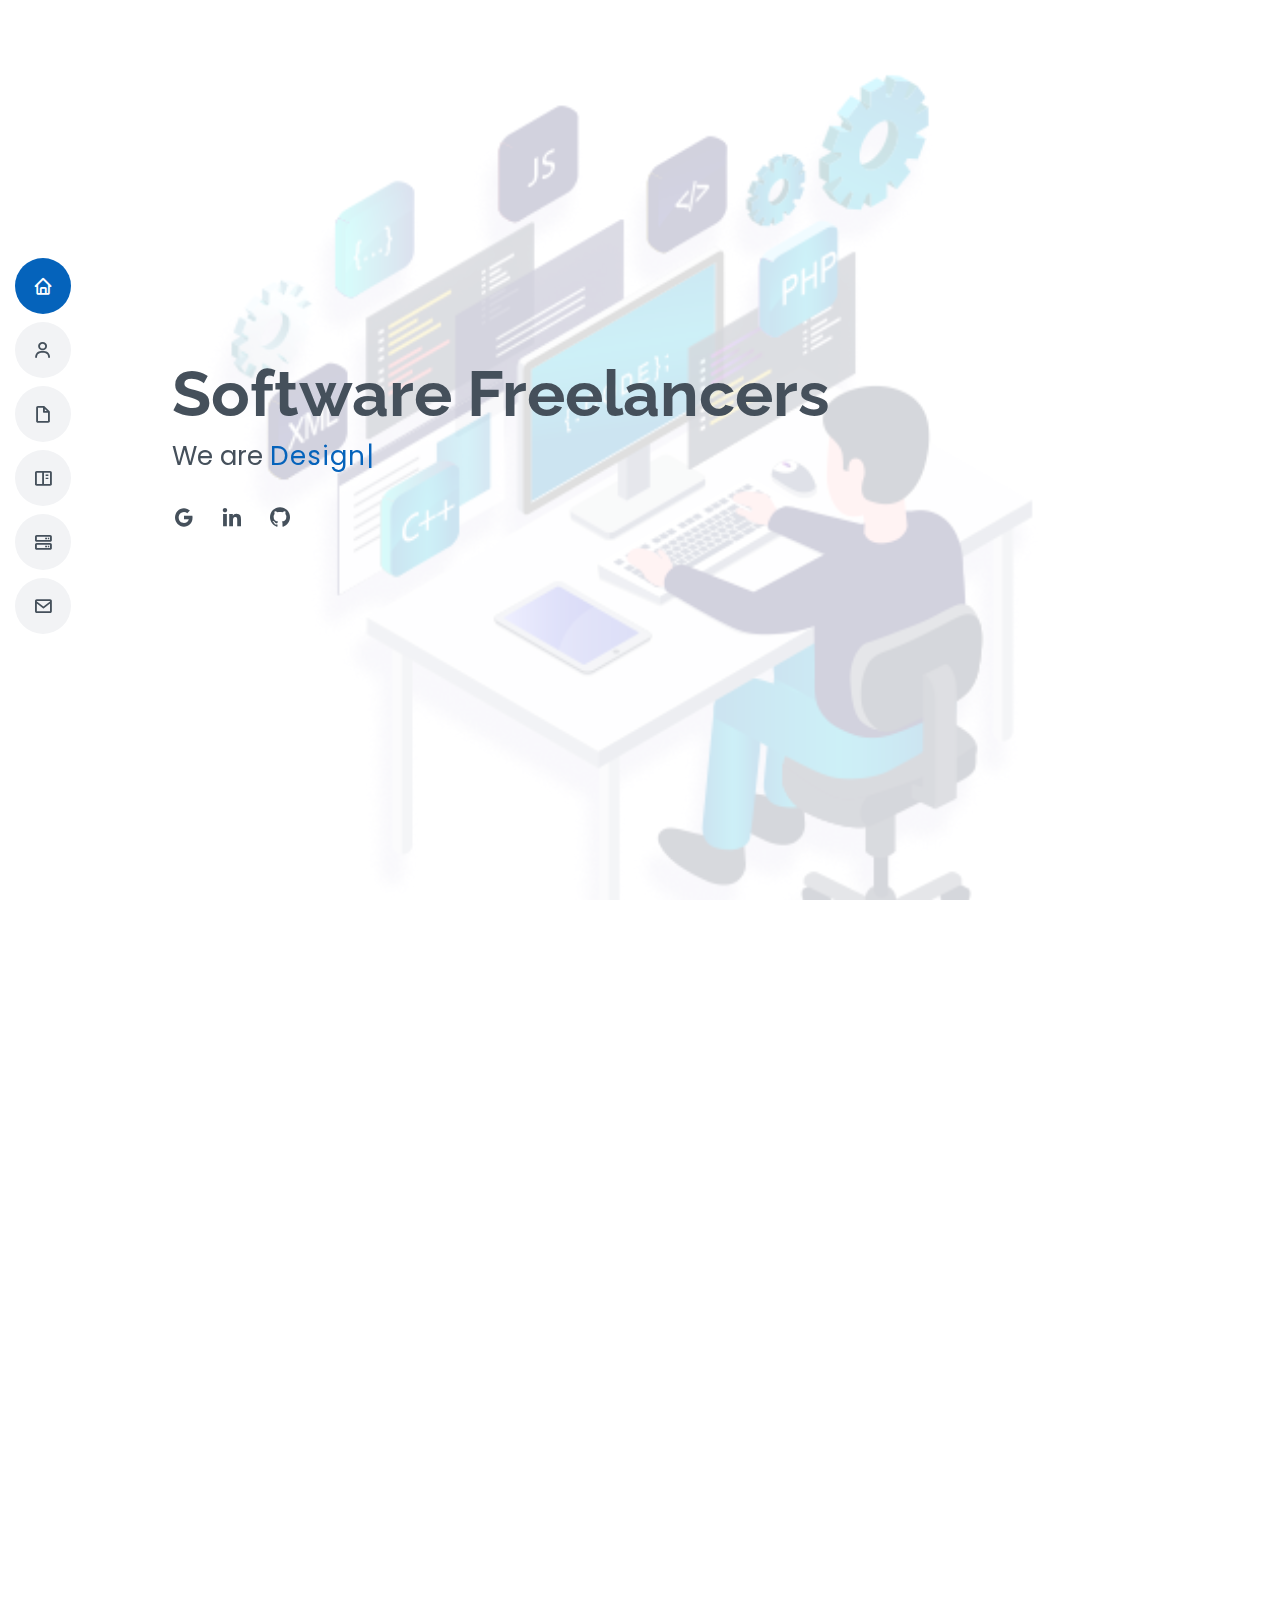
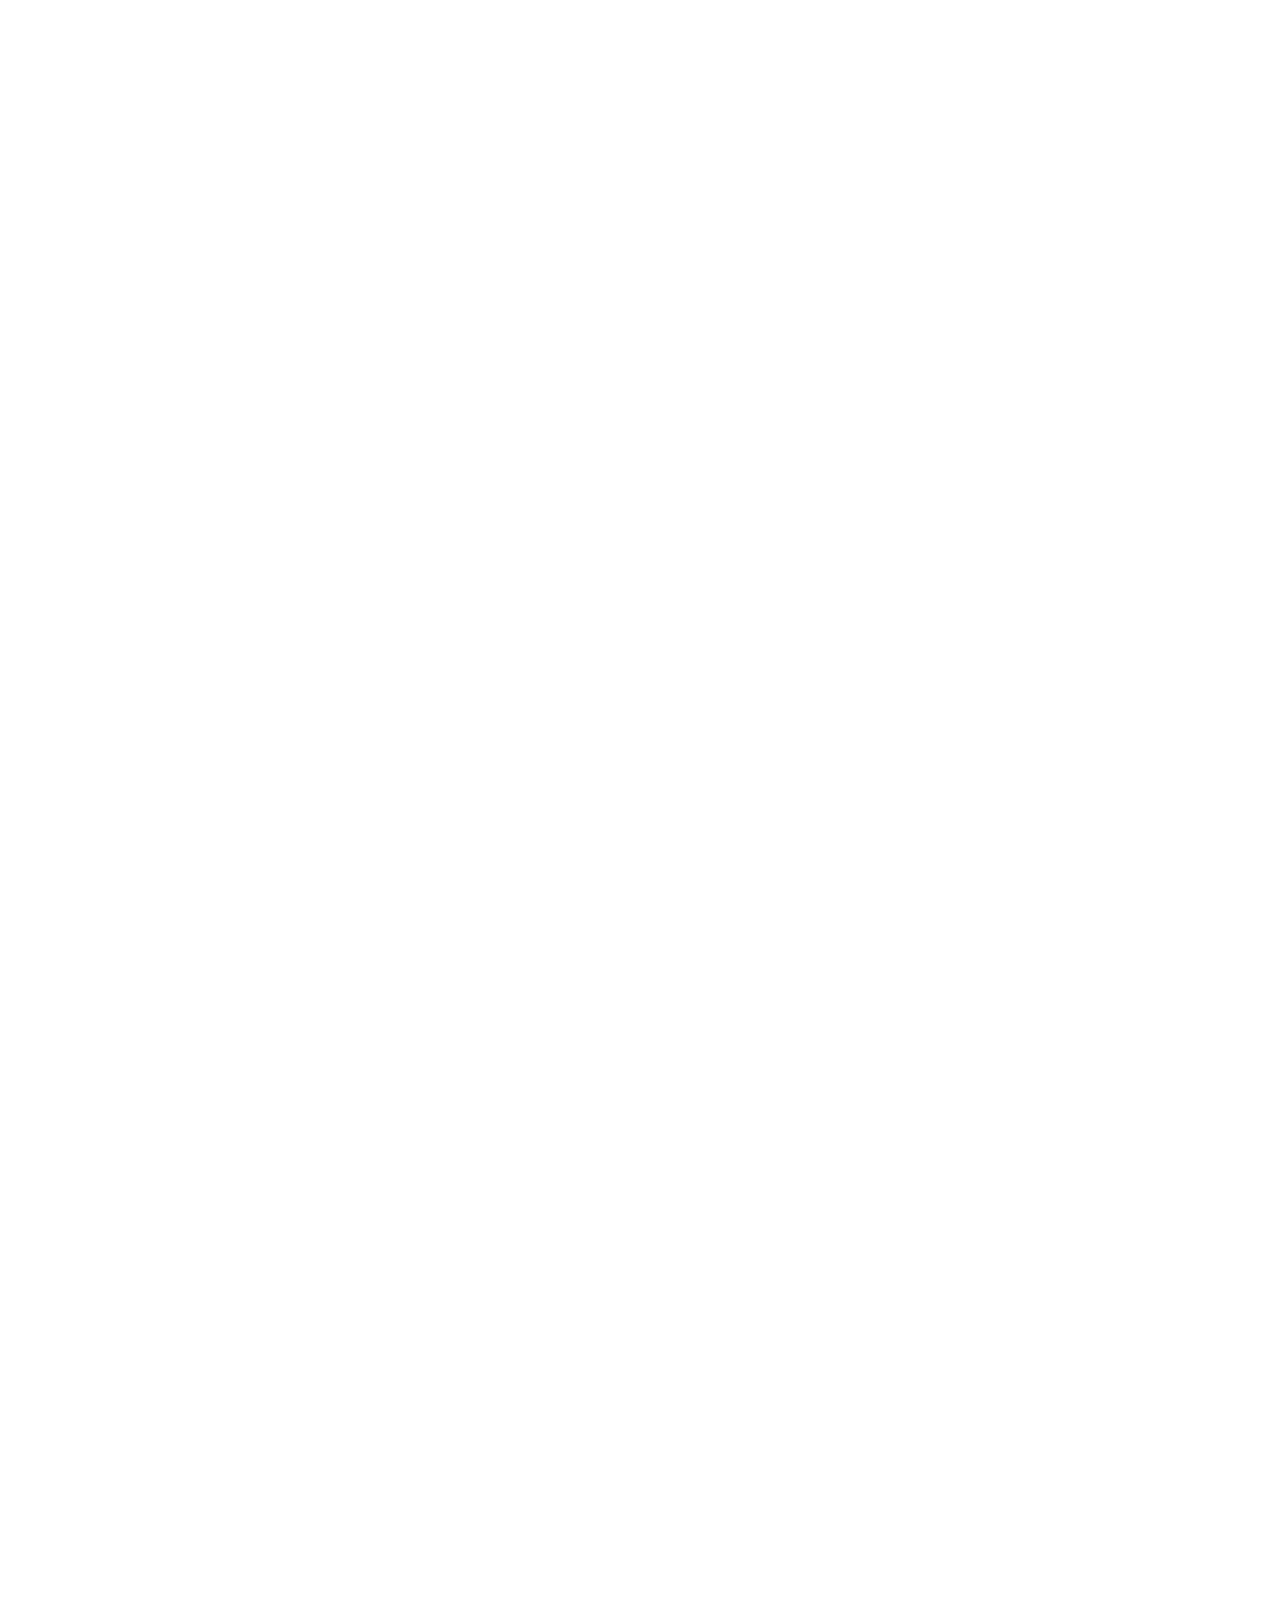
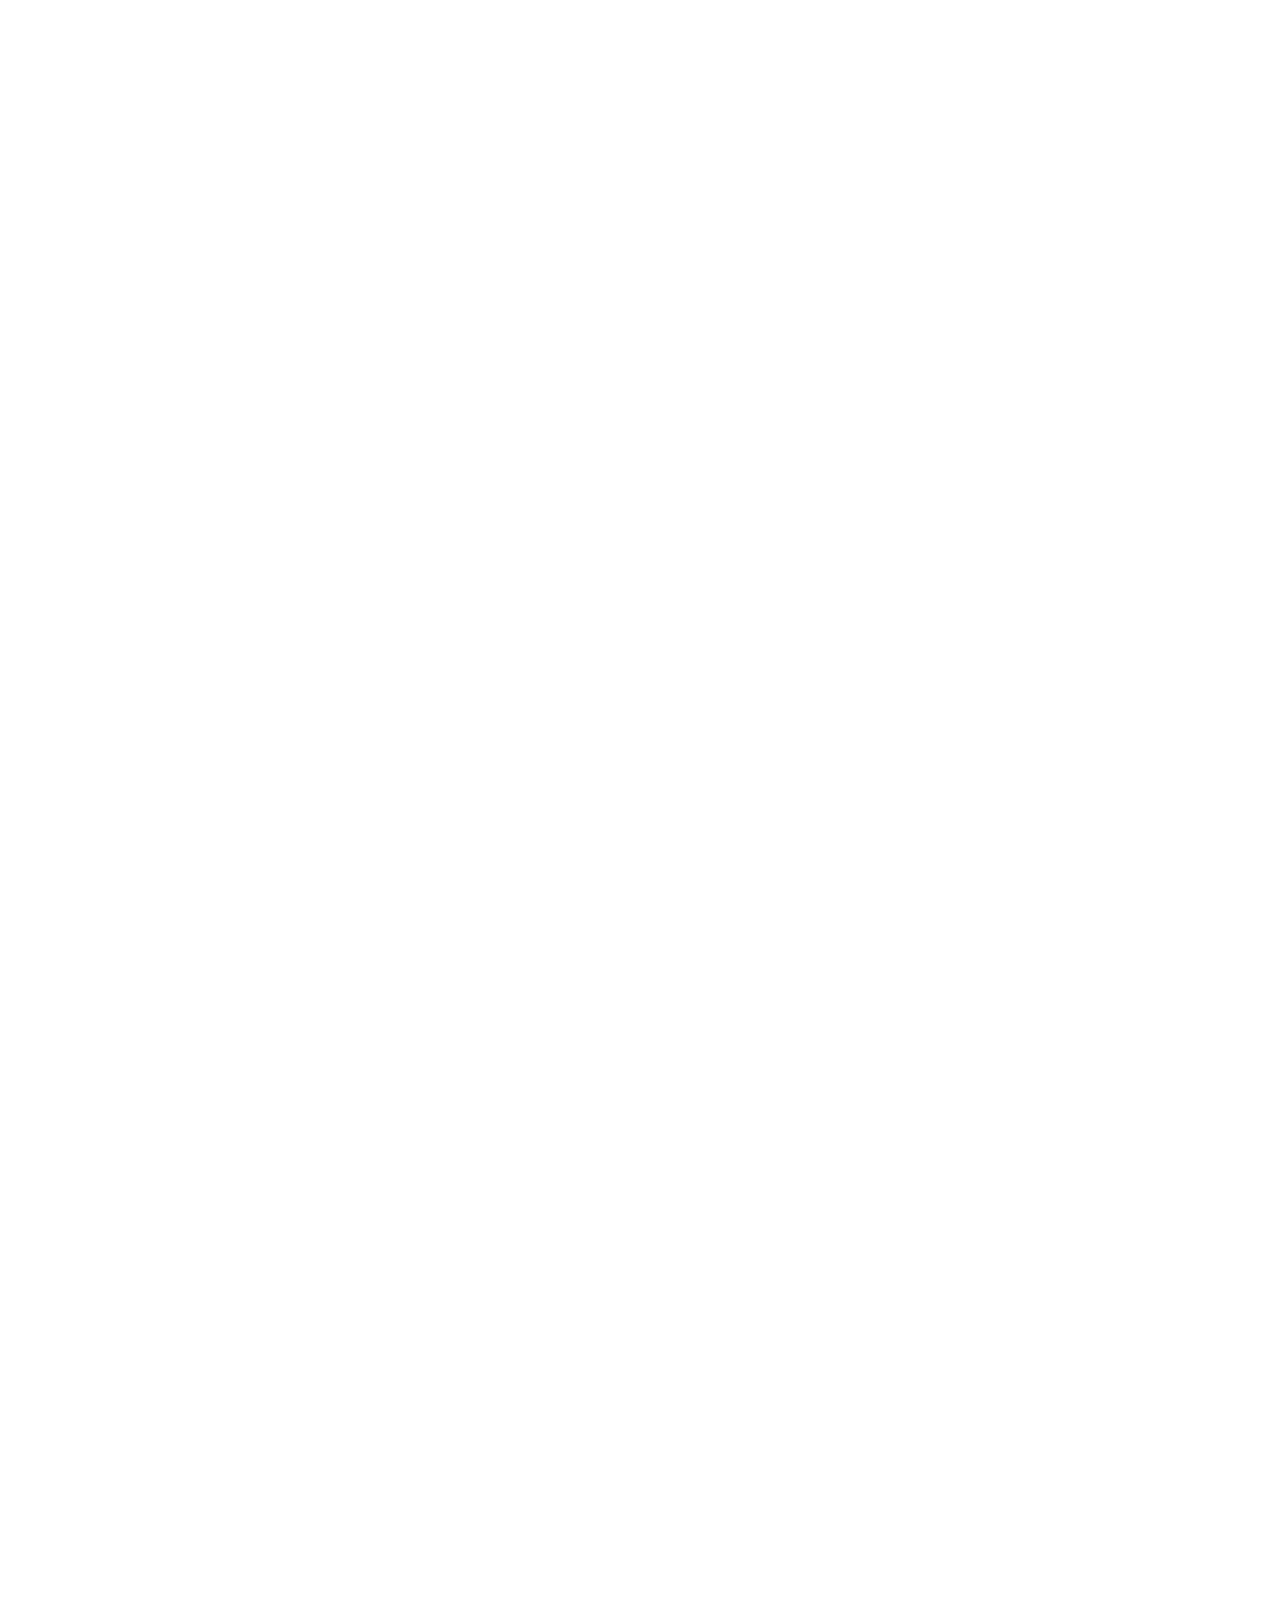
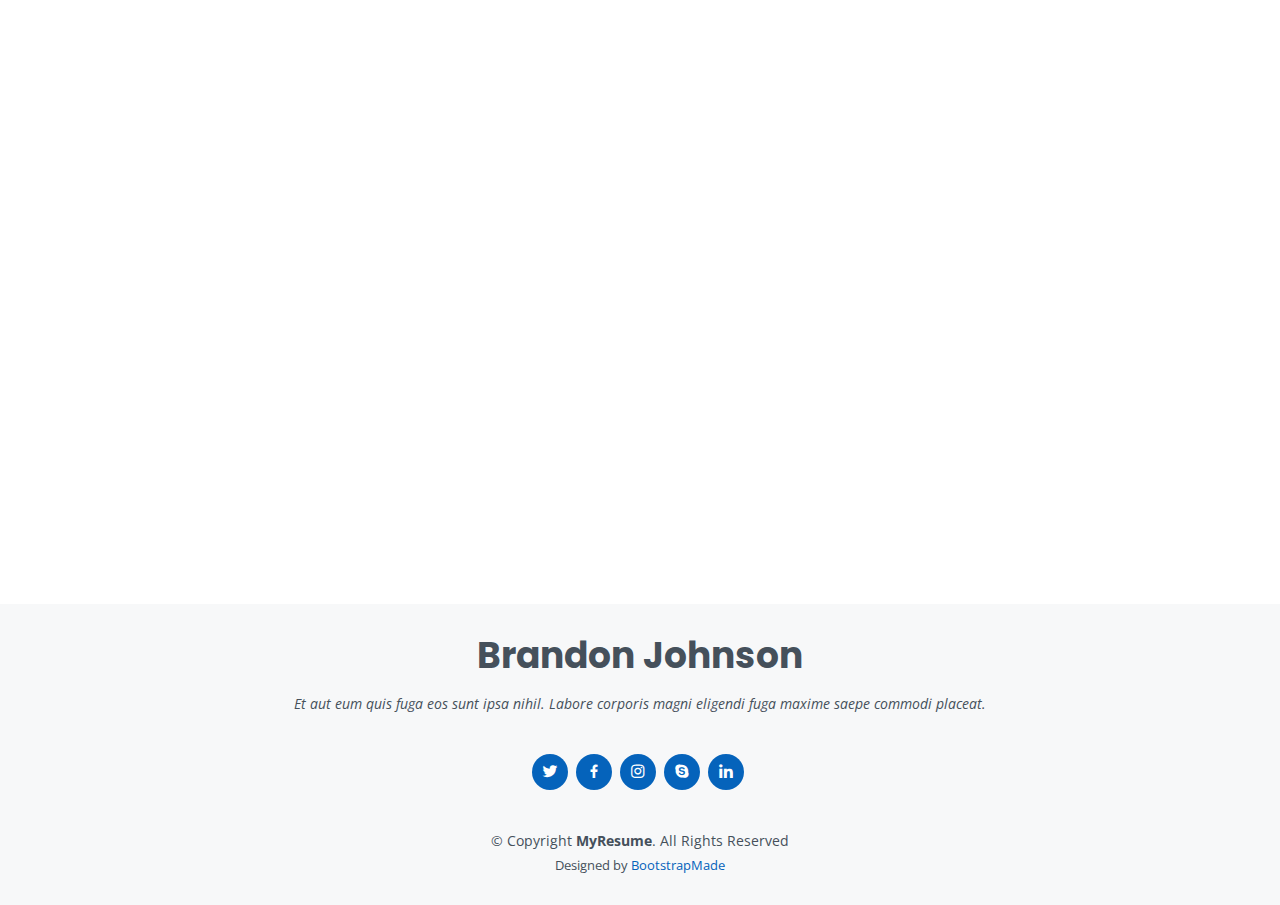
==== index.html @ 9b965291 "Website" ====
<!DOCTYPE html>
<html lang="en">

<head>
  <meta charset="utf-8">
  <meta content="width=device-width, initial-scale=1.0" name="viewport">

  <title>SoftLancers</title>
  <meta content="" name="description">
  <meta content="" name="keywords">

  <!-- Favicons -->
  <link href="assets/img/favicon.png" rel="icon">
  <link href="assets/img/apple-touch-icon.png" rel="apple-touch-icon">

  <!-- Google Fonts -->
  <link href="https://fonts.googleapis.com/css?family=Open+Sans:300,300i,400,400i,600,600i,700,700i|Raleway:300,300i,400,400i,500,500i,600,600i,700,700i|Poppins:300,300i,400,400i,500,500i,600,600i,700,700i" rel="stylesheet">

  <!-- Vendor CSS Files -->
  <link href="assets/vendor/aos/aos.css" rel="stylesheet">
  <link href="assets/vendor/bootstrap/css/bootstrap.min.css" rel="stylesheet">
  <link href="assets/vendor/bootstrap-icons/bootstrap-icons.css" rel="stylesheet">
  <link href="assets/vendor/boxicons/css/boxicons.min.css" rel="stylesheet">
  <link href="assets/vendor/glightbox/css/glightbox.min.css" rel="stylesheet">
  <link href="assets/vendor/swiper/swiper-bundle.min.css" rel="stylesheet">

  <!-- Template Main CSS File -->
  <link href="assets/css/style.css" rel="stylesheet">

  <!-- =======================================================
  * Template Name: MyResume - v4.7.0
  * Template URL: https://bootstrapmade.com/free-html-bootstrap-template-my-resume/
  * Author: BootstrapMade.com
  * License: https://bootstrapmade.com/license/
  ======================================================== -->
</head>

<body>

  <!-- ======= Mobile nav toggle button ======= -->
  <!-- <button type="button" class="mobile-nav-toggle d-xl-none"><i class="bi bi-list mobile-nav-toggle"></i></button> -->
  <i class="bi bi-list mobile-nav-toggle d-xl-none"></i>
  <!-- ======= Header ======= -->
  <header id="header" class="d-flex flex-column justify-content-center">

    <nav id="navbar" class="navbar nav-menu">
      <ul>
        <li><a href="#hero" class="nav-link scrollto active"><i class="bx bx-home"></i> <span>Home</span></a></li>
        <li><a href="#about" class="nav-link scrollto"><i class="bx bx-user"></i> <span>About</span></a></li>
        <li><a href="#resume" class="nav-link scrollto"><i class="bx bx-file-blank"></i> <span>Resume</span></a></li>
        <li><a href="#portfolio" class="nav-link scrollto"><i class="bx bx-book-content"></i> <span>Portfolio</span></a></li>
        <li><a href="#services" class="nav-link scrollto"><i class="bx bx-server"></i> <span>Services</span></a></li>
        <li><a href="#contact" class="nav-link scrollto"><i class="bx bx-envelope"></i> <span>Contact</span></a></li>
      </ul>
    </nav><!-- .nav-menu -->

  </header><!-- End Header -->

  <!-- ======= Hero Section ======= -->
  <section id="hero" class="d-flex flex-column justify-content-center">
    <div class="container" data-aos="zoom-in" data-aos-delay="100">
      <h1>Software Freelancers</h1>
      <p>We are <span class="typed" data-typed-items="Designers, Developers, Freelancers, Engineers"></span></p>
      <div class="social-links">
        <!--<a href="#" class="twitter"><i class="bx bxl-twitter"></i></a> -->
        <!--<a href="#" class="facebook"><i class="bx bxl-facebook"></i></a> -->
        <!--<a href="#" class="instagram"><i class="bx bxl-instagram"></i></a> -->
        <a href="mailto: software.lancers@gmail.com" class="google"><i class="bx bxl-google"></i></a>
        <a href="https://www.linkedin.com/in/soft-lancers/" class="linkedin"><i class="bx bxl-linkedin"></i></a>
        <a href="https://github.com/softwarelancers" class="github"><i class="bx bxl-github"></i></a>
      </div>
    </div>
  </section><!-- End Hero -->

  <main id="main">

    <!-- ======= About Section ======= -->
    <section id="about" class="about">
      <div class="container" data-aos="fade-up">

        <div class="section-title">
          <h2>About</h2>
          <p>Life is too short for bad software! With us, you can have great Websites, Web & Mobile Apps, User Interfaces and Desktop Softwares.
            We are computer scientists, we like building (User Friendly, Responsive, Secure, Scalabe, Relible,  Optimized, Functional, Relevent Content
            Modern, Data Modeling, Performance and Speed) softwares.
          </p>
        </div>

        <div class="row">
          <div class="col-lg-4">
            <img src="assets/img/4.png" class="img-fluid" alt="">
          </div>
          <div class="col-lg-8 pt-4 pt-lg-0 content">
            <h3>UI/UX Designers &amp; Web Developers.</h3>
            <p class="fst-italic">
              Please meet our cofounders: 
            </p>
            <div class="row">
              <div class="col-lg-6">
                <strong>Sahar Frikha</strong>
                <br>
                <ul>
                  <li><i class="bi bi-chevron-right"></i> <strong>Birthday:</strong> <span>5 September 1997</span></li>
                  <li><i class="bi bi-chevron-right"></i> <strong>Phone:</strong> <span>+33 604 052 730</span></li>
                  <li><i class="bi bi-chevron-right"></i> <strong>City:</strong> <span>Nantes, France</Frame></span></li>
                  <li><i class="bi bi-chevron-right"></i> <strong>Degree:</strong> <span>Master</span></li>
                  <li><i class="bi bi-chevron-right"></i> <strong>PhEmailone:</strong> <span>sahar.frikha1@gmail.com</span></li>
                  <li><i class="bi bi-chevron-right"></i> <strong>Freelance:</strong> <span>Available</span></li>
                </ul>
              </div>
              <div class="col-lg-6">
                <strong>Mohamed Farhaoui</strong>
                <br>
                <ul>
                  <li><i class="bi bi-chevron-right"></i> <strong>Birthday:</strong> <span>19 October 1997</span></li>
                  <li><i class="bi bi-chevron-right"></i> <strong>Phone:</strong> <span>+33 758 764 439</span></li>
                  <li><i class="bi bi-chevron-right"></i> <strong>City:</strong> <span>Nice, France</Frame></span></li>
                  <li><i class="bi bi-chevron-right"></i> <strong>Degree:</strong> <span>Engineering</span></li>
                  <li><i class="bi bi-chevron-right"></i> <strong>PhEmailone:</strong> <span>mouhamed.farhaouii@gmail.com</span></li>
                  <li><i class="bi bi-chevron-right"></i> <strong>Freelance:</strong> <span>Available</span></li>
                </ul>
              </div>
            </div>
            <p>
            </p>
          </div>
        </div>

      </div>
    </section><!-- End About Section -->

    <!-- ======= Facts Section ======= -->
    <section id="facts" class="facts">
      <div class="container" data-aos="fade-up">

        <div class="section-title">
          <h2>Facts</h2>
          <p></p>
        </div>

        <div class="row">

          <div class="col-lg-3 col-md-6">
            <div class="count-box">
              <i class="bi bi-emoji-smile"></i>
              <span data-purecounter-start="0" data-purecounter-end="6" data-purecounter-duration="1" class="purecounter"></span>
              <p>Happy Clients</p>
            </div>
          </div>

          <div class="col-lg-3 col-md-6 mt-5 mt-md-0">
            <div class="count-box">
              <i class="bi bi-journal-richtext"></i>
              <span data-purecounter-start="0" data-purecounter-end="8" data-purecounter-duration="1" class="purecounter"></span>
              <p>Projects</p>
            </div>
          </div>

          <div class="col-lg-3 col-md-6 mt-5 mt-lg-0">
            <div class="count-box">
              <i class="bi bi-headset"></i>
              <span data-purecounter-start="0" data-purecounter-end="400" data-purecounter-duration="1" class="purecounter"></span>
              <p>Hours Of Support</p>
            </div>
          </div>

          <div class="col-lg-3 col-md-6 mt-5 mt-lg-0">
            <div class="count-box">
              <i class="bi bi-award"></i>
              <span data-purecounter-start="0" data-purecounter-end="1" data-purecounter-duration="1" class="purecounter"></span>
              <p>Awards</p>
            </div>
          </div>

        </div>

      </div>
    </section><!-- End Facts Section -->

    <!-- ======= Skills Section ======= -->
    <section id="skills" class="skills section-bg">
      <div class="container" data-aos="fade-up">

        <div class="section-title">
          <h2>Skills</h2>
          <p>We are a Web, Desktop, and Mobile app development enthusiast who identifies themselves as driven, persistent, and detail-oriented.</p>
        </div>

        <div class="row skills-content">

          <div class="col-lg-6">

            <div class="progress">
              <span class="skill">Python: Flask, Django, Jupyter <i class="val">95%</i></span>
              <div class="progress-bar-wrap">
                <div class="progress-bar" role="progressbar" aria-valuenow="95" aria-valuemin="0" aria-valuemax="100"></div>
              </div>
            </div>

            <div class="progress">
              <span class="skill">Java: JEE, Spring Boot <i class="val">90%</i></span>
              <div class="progress-bar-wrap">
                <div class="progress-bar" role="progressbar" aria-valuenow="90" aria-valuemin="0" aria-valuemax="100"></div>
              </div>
            </div>

            <div class="progress">
              <span class="skill">Scala, Go <i class="val">55%</i></span>
              <div class="progress-bar-wrap">
                <div class="progress-bar" role="progressbar" aria-valuenow="55" aria-valuemin="0" aria-valuemax="100"></div>
              </div>
            </div>

            <div class="progress">
              <span class="skill"> Databases:  MySQL, Cassandra, MongoDB, InfluxDB, Oracle <i class="val">75%</i></span>
              <div class="progress-bar-wrap">
                <div class="progress-bar" role="progressbar" aria-valuenow="75" aria-valuemin="0" aria-valuemax="100"></div>
              </div>
            </div>

            
            <div class="progress">
              <span class="skill">CI-CD: Git, Docker, Kubernetes, Jenkins, Github Actions <i class="val">80%</i></span>
              <div class="progress-bar-wrap">
                <div class="progress-bar" role="progressbar" aria-valuenow="80" aria-valuemin="0" aria-valuemax="100"></div>
              </div>
            </div>
        
            <div class="progress">
              <span class="skill">Design Patters: ActiveMQ, ZeroMQ, Scaffeine <i class="val">65%</i></span>
              <div class="progress-bar-wrap">
                <div class="progress-bar" role="progressbar" aria-valuenow="65" aria-valuemin="0" aria-valuemax="100"></div>
              </div>
            </div>

          </div>

          <div class="col-lg-6">
            <div class="progress">
              <span class="skill">HTML, CSS, JS, Bootstrap  <i class="val">100%</i></span>
              <div class="progress-bar-wrap">
                <div class="progress-bar" role="progressbar" aria-valuenow="100" aria-valuemin="0" aria-valuemax="100"></div>
              </div>
            </div>

            <div class="progress">
              <span class="skill">ReactJS, Angular <i class="val">65%</i></span>
              <div class="progress-bar-wrap">
                <div class="progress-bar" role="progressbar" aria-valuenow="65" aria-valuemin="0" aria-valuemax="100"></div>
              </div>
            </div>

            <div class="progress">
              <span class="skill">Android, Flutter <i class="val">70%</i></span>
              <div class="progress-bar-wrap">
                <div class="progress-bar" role="progressbar" aria-valuenow="70" aria-valuemin="0" aria-valuemax="100"></div>
              </div>
            </div>


            <div class="progress">
              <span class="skill">.NET: C#, VB <i class="val">60%</i></span>
              <div class="progress-bar-wrap">
                <div class="progress-bar" role="progressbar" aria-valuenow="60" aria-valuemin="0" aria-valuemax="100"></div>
              </div>
            </div>

          </div>

        </div>

      </div>
    </section><!-- End Skills Section -->

    <!-- ======= Resume Section ======= 
    <section id="resume" class="resume">
      <div class="container" data-aos="fade-up">

        <div class="section-title">
          <h2>Resume</h2>
          <p>Magnam dolores commodi suscipit. Necessitatibus eius consequatur ex aliquid fuga eum quidem. Sit sint consectetur velit. Quisquam quos quisquam cupiditate. Et nemo qui impedit suscipit alias ea. Quia fugiat sit in iste officiis commodi quidem hic quas.</p>
        </div>

        <div class="row">
          <div class="col-lg-6">
            <h3 class="resume-title">Sumary</h3>
            <div class="resume-item pb-0">
              <h4>Brandon Johnson</h4>
              <p><em>Innovative and deadline-driven Graphic Designer with 3+ years of experience designing and developing user-centered digital/print marketing material from initial concept to final, polished deliverable.</em></p>
              <ul>
                <li>Portland par 127,Orlando, FL</li>
                <li>(123) 456-7891</li>
                <li>alice.barkley@example.com</li>
              </ul>
            </div>

            <h3 class="resume-title">Education</h3>
            <div class="resume-item">
              <h4>Master of Fine Arts &amp; Graphic Design</h4>
              <h5>2015 - 2016</h5>
              <p><em>Rochester Institute of Technology, Rochester, NY</em></p>
              <p>Qui deserunt veniam. Et sed aliquam labore tempore sed quisquam iusto autem sit. Ea vero voluptatum qui ut dignissimos deleniti nerada porti sand markend</p>
            </div>
            <div class="resume-item">
              <h4>Bachelor of Fine Arts &amp; Graphic Design</h4>
              <h5>2010 - 2014</h5>
              <p><em>Rochester Institute of Technology, Rochester, NY</em></p>
              <p>Quia nobis sequi est occaecati aut. Repudiandae et iusto quae reiciendis et quis Eius vel ratione eius unde vitae rerum voluptates asperiores voluptatem Earum molestiae consequatur neque etlon sader mart dila</p>
            </div>
          </div>
          <div class="col-lg-6">
            <h3 class="resume-title">Professional Experience</h3>
            <div class="resume-item">
              <h4>Senior graphic design specialist</h4>
              <h5>2019 - Present</h5>
              <p><em>Experion, New York, NY </em></p>
              <ul>
                <li>Lead in the design, development, and implementation of the graphic, layout, and production communication materials</li>
                <li>Delegate tasks to the 7 members of the design team and provide counsel on all aspects of the project. </li>
                <li>Supervise the assessment of all graphic materials in order to ensure quality and accuracy of the design</li>
                <li>Oversee the efficient use of production project budgets ranging from $2,000 - $25,000</li>
              </ul>
            </div>
            <div class="resume-item">
              <h4>Graphic design specialist</h4>
              <h5>2017 - 2018</h5>
              <p><em>Stepping Stone Advertising, New York, NY</em></p>
              <ul>
                <li>Developed numerous marketing programs (logos, brochures,infographics, presentations, and advertisements).</li>
                <li>Managed up to 5 projects or tasks at a given time while under pressure</li>
                <li>Recommended and consulted with clients on the most appropriate graphic design</li>
                <li>Created 4+ design presentations and proposals a month for clients and account managers</li>
              </ul>
            </div>
          </div>
        </div>

      </div>
    </section>-->
    <!-- End Resume Section -->

    <!-- ======= Portfolio Section ======= -->
    <section id="portfolio" class="portfolio section-bg">
      <div class="container" data-aos="fade-up">

        <div class="section-title">
          <h2>Portfolio</h2>
          <p>Magnam dolores commodi suscipit. Necessitatibus eius consequatur ex aliquid fuga eum quidem. Sit sint consectetur velit. Quisquam quos quisquam cupiditate. Et nemo qui impedit suscipit alias ea. Quia fugiat sit in iste officiis commodi quidem hic quas.</p>
        </div>

        <div class="row">
          <div class="col-lg-12 d-flex justify-content-center" data-aos="fade-up" data-aos-delay="100">
            <ul id="portfolio-flters">
              <li data-filter="*" class="filter-active">All</li>
              <li data-filter=".filter-web">Web</li>
              <li data-filter=".filter-app">Mobile</li>
              <li data-filter=".filter-card">Desktop</li>
            </ul>
          </div>
        </div>

        <div class="row portfolio-container" data-aos="fade-up" data-aos-delay="200">

          <div class="col-lg-4 col-md-6 portfolio-item filter-web">
            <div class="portfolio-wrap">
              <img src="assets/img/portfolio/portfolio-1.jpg" class="img-fluid" alt="">
              <div class="portfolio-info">
                <h4>App 1</h4>
                <p>Web</p>
                <div class="portfolio-links">
                  <a href="assets/img/portfolio/portfolio-1.jpg" data-gallery="portfolioGallery" class="portfolio-lightbox" title="App 1"><i class="bx bx-plus"></i></a>
                  <a href="portfolio-details.html" class="portfolio-details-lightbox" data-glightbox="type: external" title="Portfolio Details"><i class="bx bx-link"></i></a>
                </div>
              </div>
            </div>
          </div>

          <div class="col-lg-4 col-md-6 portfolio-item filter-web">
            <div class="portfolio-wrap">
              <img src="assets/img/portfolio/UniQ.png" class="img-fluid" alt="">
              <div class="portfolio-info">
                <h4>UniQ Soft Technology</h4>
                <p>Web</p>
                <div class="portfolio-links">
                  <a href="assets/img/portfolio/UniQ.png" data-gallery="portfolioGallery" class="portfolio-lightbox" title="Web 3"><i class="bx bx-plus"></i></a>
                  <a href="UniqSoftTech-details.html" class="portfolio-details-lightbox" data-glightbox="type: external" title="Portfolio Details"><i class="bx bx-link"></i></a>
                </div>
              </div>
            </div>
          </div>

          <div class="col-lg-4 col-md-6 portfolio-item filter-app">
            <div class="portfolio-wrap">
              <img src="assets/img/portfolio/portfolio-3.jpg" class="img-fluid" alt="">
              <div class="portfolio-info">
                <h4>App 2</h4>
                <p>App</p>
                <div class="portfolio-links">
                  <a href="assets/img/portfolio/portfolio-3.jpg" data-gallery="portfolioGallery" class="portfolio-lightbox" title="App 2"><i class="bx bx-plus"></i></a>
                  <a href="portfolio-details.html" class="portfolio-details-lightbox" data-glightbox="type: external" title="Portfolio Details"><i class="bx bx-link"></i></a>
                </div>
              </div>
            </div>
          </div>

        </div>

      </div>
    </section><!-- End Portfolio Section -->

    <!-- ======= Services Section ======= -->
    <section id="services" class="services">
      <div class="container" data-aos="fade-up">

        <div class="section-title">
          <h2>Services</h2>
          <p>Magnam dolores commodi suscipit. Necessitatibus eius consequatur ex aliquid fuga eum quidem. Sit sint consectetur velit. Quisquam quos quisquam cupiditate. Et nemo qui impedit suscipit alias ea. Quia fugiat sit in iste officiis commodi quidem hic quas.</p>
        </div>

        <div class="row">

          <div class="col-lg-4 col-md-6 d-flex align-items-stretch" data-aos="zoom-in" data-aos-delay="100">
            <div class="icon-box iconbox-blue">
              <div class="icon">
                <svg width="100" height="100" viewBox="0 0 600 600" xmlns="http://www.w3.org/2000/svg">
                  <path stroke="none" stroke-width="0" fill="#f5f5f5" d="M300,521.0016835830174C376.1290562159157,517.8887921683347,466.0731472004068,529.7835943286574,510.70327084640275,468.03025145048787C554.3714126377745,407.6079735673963,508.03601936045806,328.9844924480964,491.2728898941984,256.3432110539036C474.5976632858925,184.082847569629,479.9380746630129,96.60480741107993,416.23090153303,58.64404602377083C348.86323505073057,18.502131276798302,261.93793281208167,40.57373210992963,193.5410806939664,78.93577620505333C130.42746243093433,114.334589627462,98.30271207620316,179.96522072025542,76.75703585869454,249.04625023123273C51.97151888228291,328.5150500222984,13.704378332031375,421.85034740162234,66.52175969318436,486.19268352777647C119.04800174914682,550.1803526380478,217.28368757567262,524.383925680826,300,521.0016835830174"></path>
                </svg>
                <i class="bx bxl-dribbble"></i>
              </div>
              <h4><a href="">Lorem Ipsum</a></h4>
              <p>Voluptatum deleniti atque corrupti quos dolores et quas molestias excepturi</p>
            </div>
          </div>

          <div class="col-lg-4 col-md-6 d-flex align-items-stretch mt-4 mt-md-0" data-aos="zoom-in" data-aos-delay="200">
            <div class="icon-box iconbox-orange ">
              <div class="icon">
                <svg width="100" height="100" viewBox="0 0 600 600" xmlns="http://www.w3.org/2000/svg">
                  <path stroke="none" stroke-width="0" fill="#f5f5f5" d="M300,582.0697525312426C382.5290701553225,586.8405444964366,449.9789794690241,525.3245884688669,502.5850820975895,461.55621195738473C556.606425686781,396.0723002908107,615.8543463187945,314.28637112970534,586.6730223649479,234.56875336149918C558.9533121215079,158.8439757836574,454.9685369536778,164.00468322053177,381.49747125262974,130.76875717737553C312.15926192815925,99.40240125094834,248.97055460311594,18.661163978235184,179.8680185752513,50.54337015887873C110.5421016452524,82.52863877960104,119.82277516462835,180.83849132639028,109.12597500060166,256.43424936330496C100.08760227029461,320.3096726198365,92.17705696193138,384.0621239912766,124.79988738764834,439.7174275375508C164.83382741302287,508.01625554203684,220.96474134820875,577.5009287672846,300,582.0697525312426"></path>
                </svg>
                <i class="bx bx-file"></i>
              </div>
              <h4><a href="">Sed Perspiciatis</a></h4>
              <p>Duis aute irure dolor in reprehenderit in voluptate velit esse cillum dolore</p>
            </div>
          </div>

          <div class="col-lg-4 col-md-6 d-flex align-items-stretch mt-4 mt-lg-0" data-aos="zoom-in" data-aos-delay="300">
            <div class="icon-box iconbox-pink">
              <div class="icon">
                <svg width="100" height="100" viewBox="0 0 600 600" xmlns="http://www.w3.org/2000/svg">
                  <path stroke="none" stroke-width="0" fill="#f5f5f5" d="M300,541.5067337569781C382.14930387511276,545.0595476570109,479.8736841581634,548.3450877840088,526.4010558755058,480.5488172755941C571.5218469581645,414.80211281144784,517.5187510058486,332.0715597781072,496.52539010469104,255.14436215662573C477.37192572678356,184.95920475031193,473.57363656557914,105.61284051026155,413.0603344069578,65.22779650032875C343.27470386102294,18.654635553484475,251.2091493199835,5.337323636656869,175.0934190732945,40.62881213300186C97.87086631185822,76.43348514350839,51.98124368387456,156.15599469081315,36.44837278890362,239.84606092416172C21.716077023791087,319.22268207091537,43.775223500013084,401.1760424656574,96.891909868211,461.97329694683043C147.22146801428983,519.5804099606455,223.5754009179313,538.201503339737,300,541.5067337569781"></path>
                </svg>
                <i class="bx bx-tachometer"></i>
              </div>
              <h4><a href="">Magni Dolores</a></h4>
              <p>Excepteur sint occaecat cupidatat non proident, sunt in culpa qui officia</p>
            </div>
          </div>

          <div class="col-lg-4 col-md-6 d-flex align-items-stretch mt-4" data-aos="zoom-in" data-aos-delay="100">
            <div class="icon-box iconbox-yellow">
              <div class="icon">
                <svg width="100" height="100" viewBox="0 0 600 600" xmlns="http://www.w3.org/2000/svg">
                  <path stroke="none" stroke-width="0" fill="#f5f5f5" d="M300,503.46388370962813C374.79870501325706,506.71871716319447,464.8034551963731,527.1746412648533,510.4981551193396,467.86667711651364C555.9287308511215,408.9015244558933,512.6030010748507,327.5744911775523,490.211057578863,256.5855673507754C471.097692560561,195.9906835881958,447.69079081568157,138.11976852964426,395.19560036434837,102.3242989838813C329.3053358748298,57.3949838291264,248.02791733380457,8.279543830951368,175.87071277845988,42.242879143198664C103.41431057327972,76.34704239035025,93.79494320519305,170.9812938413882,81.28167332365135,250.07896920659033C70.17666984294237,320.27484674793965,64.84698225790005,396.69656628748305,111.28512138212992,450.4950937839243C156.20124167950087,502.5303643271138,231.32542653798444,500.4755392045468,300,503.46388370962813"></path>
                </svg>
                <i class="bx bx-layer"></i>
              </div>
              <h4><a href="">Nemo Enim</a></h4>
              <p>At vero eos et accusamus et iusto odio dignissimos ducimus qui blanditiis</p>
            </div>
          </div>

          <div class="col-lg-4 col-md-6 d-flex align-items-stretch mt-4" data-aos="zoom-in" data-aos-delay="200">
            <div class="icon-box iconbox-red">
              <div class="icon">
                <svg width="100" height="100" viewBox="0 0 600 600" xmlns="http://www.w3.org/2000/svg">
                  <path stroke="none" stroke-width="0" fill="#f5f5f5" d="M300,532.3542879108572C369.38199826031484,532.3153073249985,429.10787420159085,491.63046689027357,474.5244479745417,439.17860296908856C522.8885846962883,383.3225815378663,569.1668002868075,314.3205725914397,550.7432151929288,242.7694973846089C532.6665558377875,172.5657663291529,456.2379748765914,142.6223662098291,390.3689995646985,112.34683881706744C326.66090330228417,83.06452184765237,258.84405631176094,53.51806209861945,193.32584062364296,78.48882559362697C121.61183558270385,105.82097193414197,62.805066853699245,167.19869350419734,48.57481801355237,242.6138429142374C34.843463184063346,315.3850353017275,76.69343916112496,383.4422959591041,125.22947124332185,439.3748458443577C170.7312796277747,491.8107796887764,230.57421082200815,532.3932930995766,300,532.3542879108572"></path>
                </svg>
                <i class="bx bx-slideshow"></i>
              </div>
              <h4><a href="">Dele Cardo</a></h4>
              <p>Quis consequatur saepe eligendi voluptatem consequatur dolor consequuntur</p>
            </div>
          </div>

          <div class="col-lg-4 col-md-6 d-flex align-items-stretch mt-4" data-aos="zoom-in" data-aos-delay="300">
            <div class="icon-box iconbox-teal">
              <div class="icon">
                <svg width="100" height="100" viewBox="0 0 600 600" xmlns="http://www.w3.org/2000/svg">
                  <path stroke="none" stroke-width="0" fill="#f5f5f5" d="M300,566.797414625762C385.7384707136149,576.1784315230908,478.7894351017131,552.8928747891023,531.9192734346935,484.94944893311C584.6109503024035,417.5663521118492,582.489472248146,322.67544863468447,553.9536738515405,242.03673114598146C529.1557734026468,171.96086150256528,465.24506316201064,127.66468636344209,395.9583748389544,100.7403814666027C334.2173773831606,76.7482773500951,269.4350130405921,84.62216499799875,207.1952322260088,107.2889140133804C132.92018162631612,134.33871894543012,41.79353780512637,160.00259165414826,22.644507872594943,236.69541883565114C3.319112789854554,314.0945973066697,72.72355303640163,379.243833228382,124.04198916343866,440.3218312028393C172.9286146004772,498.5055451809895,224.45579914871206,558.5317968840102,300,566.797414625762"></path>
                </svg>
                <i class="bx bx-arch"></i>
              </div>
              <h4><a href="">Divera Don</a></h4>
              <p>Modi nostrum vel laborum. Porro fugit error sit minus sapiente sit aspernatur</p>
            </div>
          </div>

        </div>

      </div>
    </section><!-- End Services Section -->

    <!-- ======= Testimonials Section ======= -->
    <section id="testimonials" class="testimonials section-bg">
      <div class="container" data-aos="fade-up">

        <div class="section-title">
          <h2>Testimonials</h2>
        </div>

        <div class="testimonials-slider swiper" data-aos="fade-up" data-aos-delay="100">
          <div class="swiper-wrapper">

            <div class="swiper-slide">
              <div class="testimonial-item">
                <img src="assets/img/testimonials/testimonials-1.jpg" class="testimonial-img" alt="">
                <h3>Saul Goodman</h3>
                <h4>Ceo &amp; Founder</h4>
                <p>
                  <i class="bx bxs-quote-alt-left quote-icon-left"></i>
                  Proin iaculis purus consequat sem cure digni ssim donec porttitora entum suscipit rhoncus. Accusantium quam, ultricies eget id, aliquam eget nibh et. Maecen aliquam, risus at semper.
                  <i class="bx bxs-quote-alt-right quote-icon-right"></i>
                </p>
              </div>
            </div><!-- End testimonial item -->

            <div class="swiper-slide">
              <div class="testimonial-item">
                <img src="assets/img/testimonials/testimonials-2.jpg" class="testimonial-img" alt="">
                <h3>Sara Wilsson</h3>
                <h4>Designer</h4>
                <p>
                  <i class="bx bxs-quote-alt-left quote-icon-left"></i>
                  Export tempor illum tamen malis malis eram quae irure esse labore quem cillum quid cillum eram malis quorum velit fore eram velit sunt aliqua noster fugiat irure amet legam anim culpa.
                  <i class="bx bxs-quote-alt-right quote-icon-right"></i>
                </p>
              </div>
            </div><!-- End testimonial item -->

            <div class="swiper-slide">
              <div class="testimonial-item">
                <img src="assets/img/testimonials/testimonials-3.jpg" class="testimonial-img" alt="">
                <h3>Jena Karlis</h3>
                <h4>Store Owner</h4>
                <p>
                  <i class="bx bxs-quote-alt-left quote-icon-left"></i>
                  Enim nisi quem export duis labore cillum quae magna enim sint quorum nulla quem veniam duis minim tempor labore quem eram duis noster aute amet eram fore quis sint minim.
                  <i class="bx bxs-quote-alt-right quote-icon-right"></i>
                </p>
              </div>
            </div><!-- End testimonial item -->

            <div class="swiper-slide">
              <div class="testimonial-item">
                <img src="assets/img/testimonials/testimonials-4.jpg" class="testimonial-img" alt="">
                <h3>Matt Brandon</h3>
                <h4>Freelancer</h4>
                <p>
                  <i class="bx bxs-quote-alt-left quote-icon-left"></i>
                  Fugiat enim eram quae cillum dolore dolor amet nulla culpa multos export minim fugiat minim velit minim dolor enim duis veniam ipsum anim magna sunt elit fore quem dolore labore illum veniam.
                  <i class="bx bxs-quote-alt-right quote-icon-right"></i>
                </p>
              </div>
            </div><!-- End testimonial item -->

            <div class="swiper-slide">
              <div class="testimonial-item">
                <img src="assets/img/testimonials/testimonials-5.jpg" class="testimonial-img" alt="">
                <h3>John Larson</h3>
                <h4>Entrepreneur</h4>
                <p>
                  <i class="bx bxs-quote-alt-left quote-icon-left"></i>
                  Quis quorum aliqua sint quem legam fore sunt eram irure aliqua veniam tempor noster veniam enim culpa labore duis sunt culpa nulla illum cillum fugiat legam esse veniam culpa fore nisi cillum quid.
                  <i class="bx bxs-quote-alt-right quote-icon-right"></i>
                </p>
              </div>
            </div><!-- End testimonial item -->

          </div>
          <div class="swiper-pagination"></div>
        </div>

      </div>
    </section><!-- End Testimonials Section -->

    <!-- ======= Contact Section ======= -->
    <section id="contact" class="contact">
      <div class="container" data-aos="fade-up">

        <div class="section-title">
          <h2>Contact</h2>
        </div>

        <div class="row mt-1">

          <div class="col-lg-4">
            <div class="info">
              <div class="address">
                <i class="bi bi-geo-alt"></i>
                <h4>Location:</h4>
                <p>A108 Adam Street, New York, NY 535022</p>
              </div>

              <div class="email">
                <i class="bi bi-envelope"></i>
                <h4>Email:</h4>
                <p>info@example.com</p>
              </div>

              <div class="phone">
                <i class="bi bi-phone"></i>
                <h4>Call:</h4>
                <p>+1 5589 55488 55s</p>
              </div>

            </div>

          </div>

          <div class="col-lg-8 mt-5 mt-lg-0">

            <form action="forms/contact.php" method="post" role="form" class="php-email-form">
              <div class="row">
                <div class="col-md-6 form-group">
                  <input type="text" name="name" class="form-control" id="name" placeholder="Your Name" required>
                </div>
                <div class="col-md-6 form-group mt-3 mt-md-0">
                  <input type="email" class="form-control" name="email" id="email" placeholder="Your Email" required>
                </div>
              </div>
              <div class="form-group mt-3">
                <input type="text" class="form-control" name="subject" id="subject" placeholder="Subject" required>
              </div>
              <div class="form-group mt-3">
                <textarea class="form-control" name="message" rows="5" placeholder="Message" required></textarea>
              </div>
              <div class="my-3">
                <div class="loading">Loading</div>
                <div class="error-message"></div>
                <div class="sent-message">Your message has been sent. Thank you!</div>
              </div>
              <div class="text-center"><button type="submit">Send Message</button></div>
            </form>

          </div>

        </div>

      </div>
    </section><!-- End Contact Section -->

  </main><!-- End #main -->

  <!-- ======= Footer ======= -->
  <footer id="footer">
    <div class="container">
      <h3>Brandon Johnson</h3>
      <p>Et aut eum quis fuga eos sunt ipsa nihil. Labore corporis magni eligendi fuga maxime saepe commodi placeat.</p>
      <div class="social-links">
        <a href="#" class="twitter"><i class="bx bxl-twitter"></i></a>
        <a href="#" class="facebook"><i class="bx bxl-facebook"></i></a>
        <a href="#" class="instagram"><i class="bx bxl-instagram"></i></a>
        <a href="#" class="google-plus"><i class="bx bxl-skype"></i></a>
        <a href="#" class="linkedin"><i class="bx bxl-linkedin"></i></a>
      </div>
      <div class="copyright">
        &copy; Copyright <strong><span>MyResume</span></strong>. All Rights Reserved
      </div>
      <div class="credits">
        <!-- All the links in the footer should remain intact. -->
        <!-- You can delete the links only if you purchased the pro version. -->
        <!-- Licensing information: [license-url] -->
        <!-- Purchase the pro version with working PHP/AJAX contact form: https://bootstrapmade.com/free-html-bootstrap-template-my-resume/ -->
        Designed by <a href="https://bootstrapmade.com/">BootstrapMade</a>
      </div>
    </div>
  </footer><!-- End Footer -->

  <div id="preloader"></div>
  <a href="#" class="back-to-top d-flex align-items-center justify-content-center"><i class="bi bi-arrow-up-short"></i></a>

  <!-- Vendor JS Files -->
  <script src="assets/vendor/purecounter/purecounter.js"></script>
  <script src="assets/vendor/aos/aos.js"></script>
  <script src="assets/vendor/bootstrap/js/bootstrap.bundle.min.js"></script>
  <script src="assets/vendor/glightbox/js/glightbox.min.js"></script>
  <script src="assets/vendor/isotope-layout/isotope.pkgd.min.js"></script>
  <script src="assets/vendor/swiper/swiper-bundle.min.js"></script>
  <script src="assets/vendor/typed.js/typed.min.js"></script>
  <script src="assets/vendor/waypoints/noframework.waypoints.js"></script>
  <script src="assets/vendor/php-email-form/validate.js"></script>

  <!-- Template Main JS File -->
  <script src="assets/js/main.js"></script>

</body>

</html>
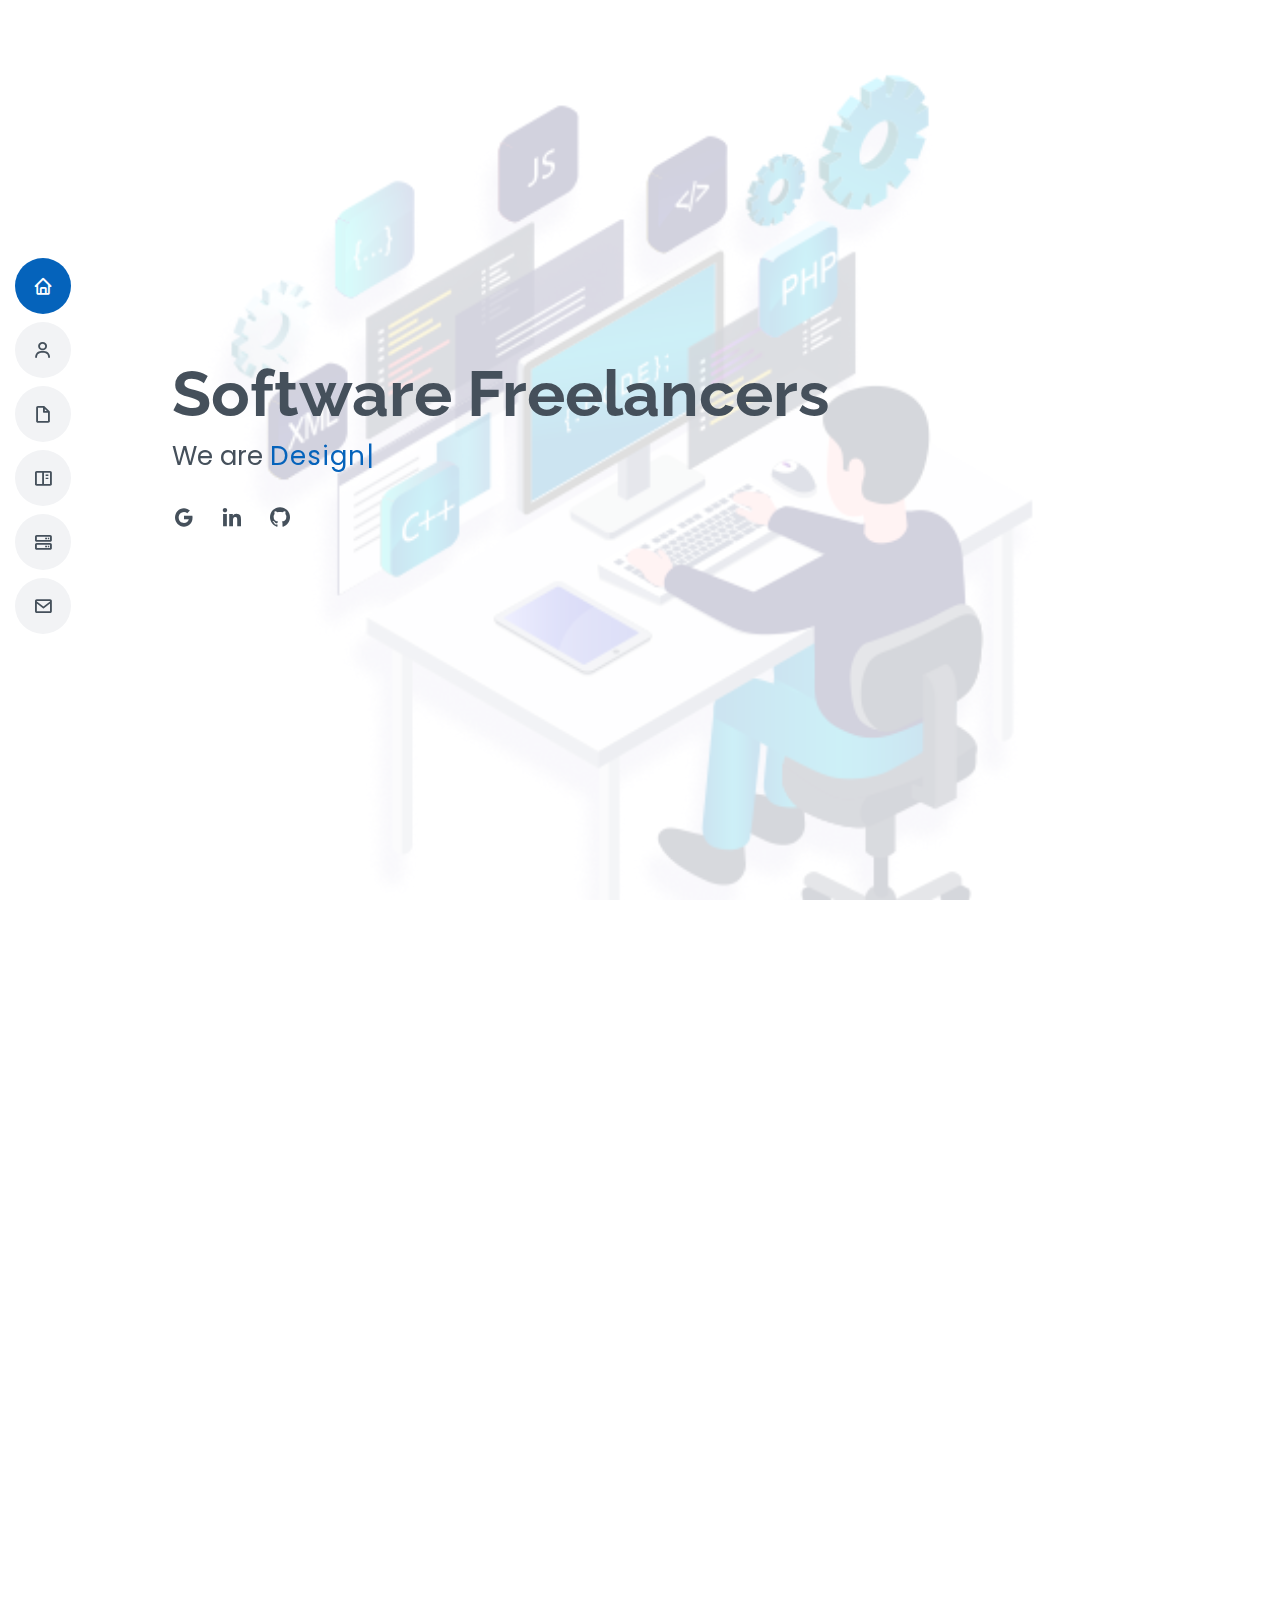
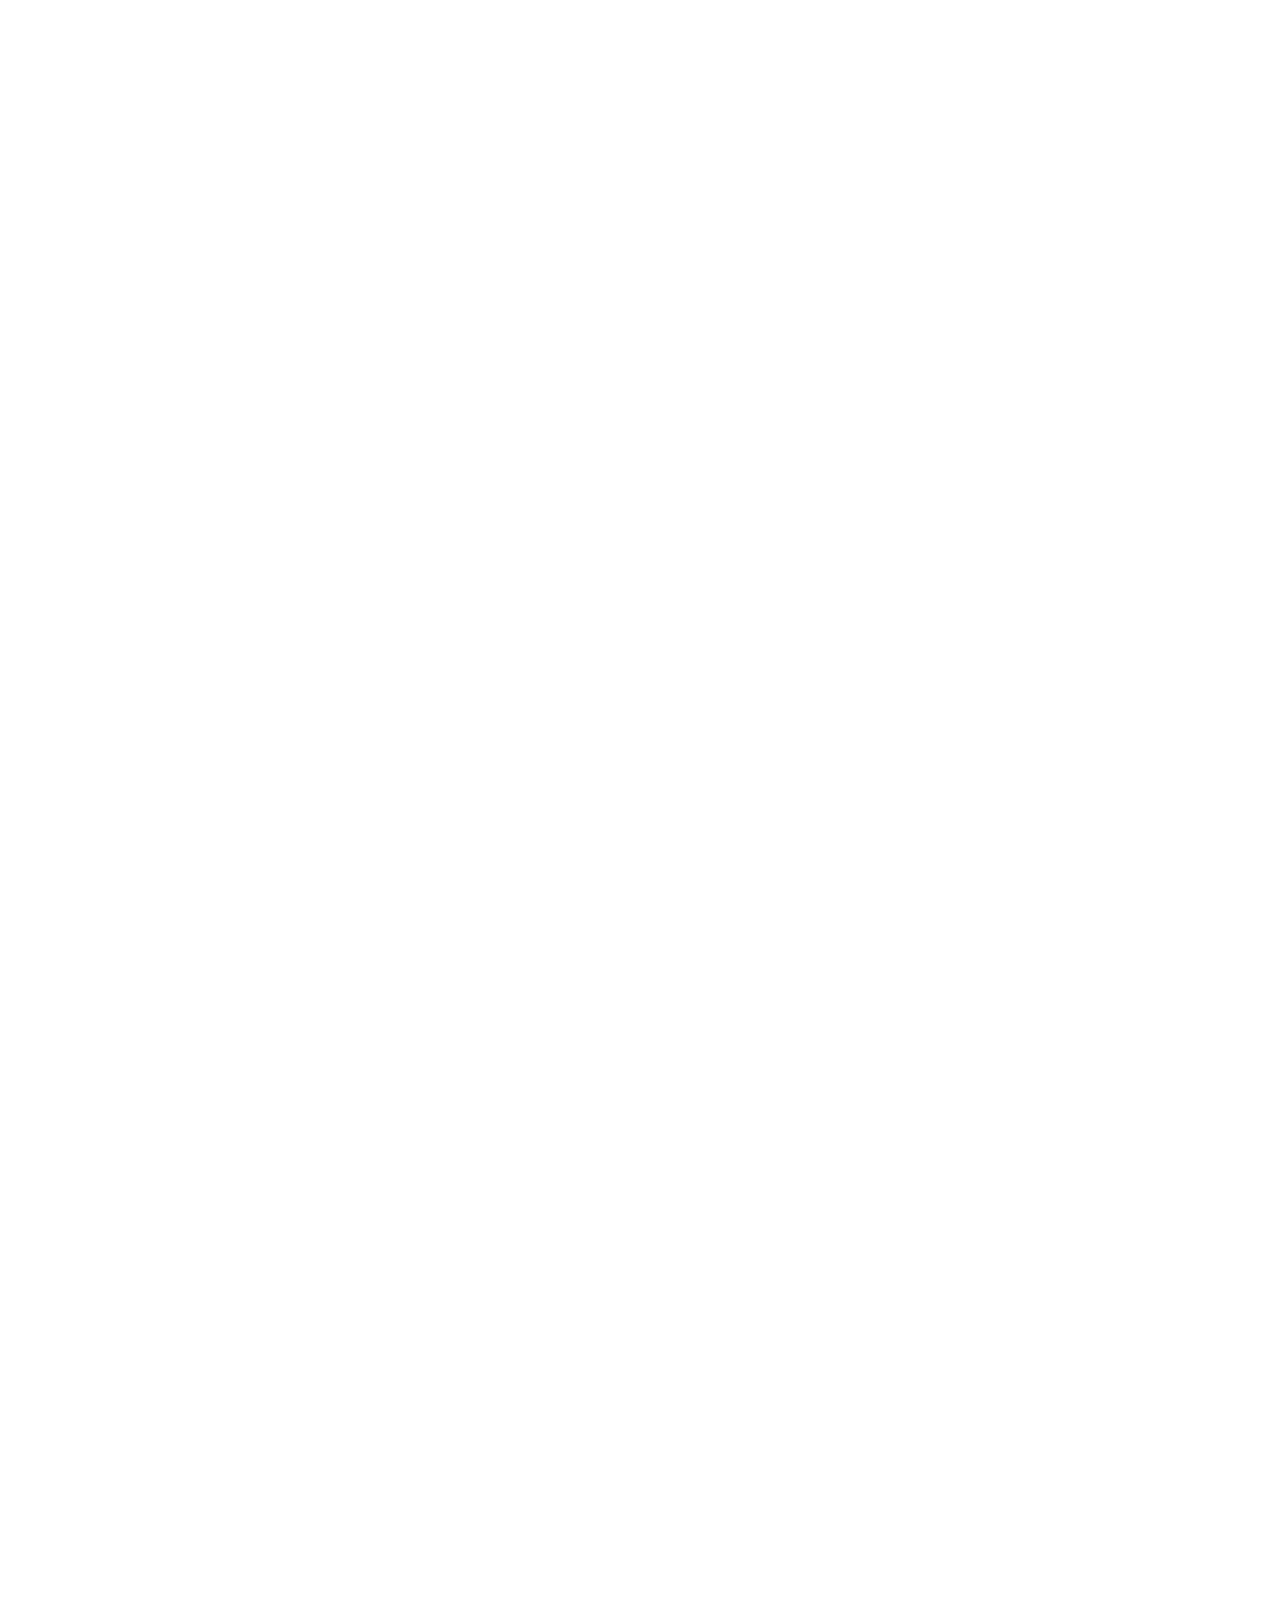
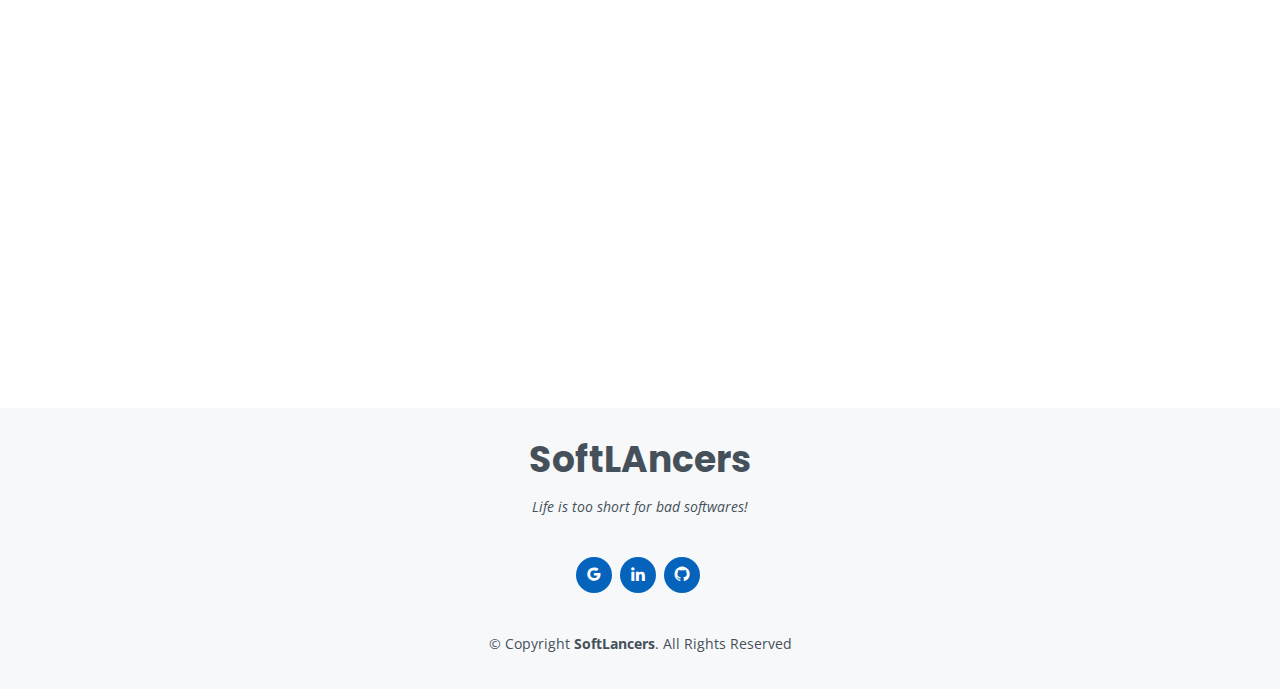
==== commit c8a2e0eb: "add Donation Managment Platform" ====
--- a/index.html
+++ b/index.html
@@ -91,14 +91,14 @@
             <img src="assets/img/4.png" class="img-fluid" alt="">
           </div>
           <div class="col-lg-8 pt-4 pt-lg-0 content">
-            <h3>UI/UX Designers &amp; Web Developers.</h3>
+            <h3>UI/UX Designers &amp; Web Developers</h3>
             <p class="fst-italic">
               Please meet our cofounders: 
             </p>
             <div class="row">
               <div class="col-lg-6">
                 <strong>Sahar Frikha</strong>
-                <br>
+              <br><br>
                 <ul>
                   <li><i class="bi bi-chevron-right"></i> <strong>Birthday:</strong> <span>5 September 1997</span></li>
                   <li><i class="bi bi-chevron-right"></i> <strong>Phone:</strong> <span>+33 604 052 730</span></li>
@@ -110,7 +110,7 @@
               </div>
               <div class="col-lg-6">
                 <strong>Mohamed Farhaoui</strong>
-                <br>
+                <br><br>
                 <ul>
                   <li><i class="bi bi-chevron-right"></i> <strong>Birthday:</strong> <span>19 October 1997</span></li>
                   <li><i class="bi bi-chevron-right"></i> <strong>Phone:</strong> <span>+33 758 764 439</span></li>
@@ -183,7 +183,7 @@
 
         <div class="section-title">
           <h2>Skills</h2>
-          <p>We are a Web, Desktop, and Mobile app development enthusiast who identifies themselves as driven, persistent, and detail-oriented.</p>
+          <p>We are a Web, Desktop, and Mobile app development enthusiasts who identifies themselves as driven, persistent, and detail-oriented.</p>
         </div>
 
         <div class="row skills-content">
@@ -345,7 +345,10 @@
 
         <div class="section-title">
           <h2>Portfolio</h2>
-          <p>Magnam dolores commodi suscipit. Necessitatibus eius consequatur ex aliquid fuga eum quidem. Sit sint consectetur velit. Quisquam quos quisquam cupiditate. Et nemo qui impedit suscipit alias ea. Quia fugiat sit in iste officiis commodi quidem hic quas.</p>
+          <p>We use our developers and designers experience to release your digital product fast and in budget. 
+            We'll be your leading Mobile & Web app development partner.
+            From Web Components and UI/UX animations to Mobile and Desktop Softwares, checkout our latest projects.
+          </p>
         </div>
 
         <div class="row">
@@ -361,15 +364,16 @@
 
         <div class="row portfolio-container" data-aos="fade-up" data-aos-delay="200">
 
+          <!-- ======= Web Apps ======= -->
           <div class="col-lg-4 col-md-6 portfolio-item filter-web">
             <div class="portfolio-wrap">
-              <img src="assets/img/portfolio/portfolio-1.jpg" class="img-fluid" alt="">
+              <img src="assets/img/portfolio/GiftSolutions.png" class="img-fluid" alt="">
               <div class="portfolio-info">
-                <h4>App 1</h4>
+                <h4>Gift Solutions Inc</h4>
                 <p>Web</p>
                 <div class="portfolio-links">
-                  <a href="assets/img/portfolio/portfolio-1.jpg" data-gallery="portfolioGallery" class="portfolio-lightbox" title="App 1"><i class="bx bx-plus"></i></a>
-                  <a href="portfolio-details.html" class="portfolio-details-lightbox" data-glightbox="type: external" title="Portfolio Details"><i class="bx bx-link"></i></a>
+                  <a href="assets/img/portfolio/GiftSolutions.png" data-gallery="portfolioGallery" class="portfolio-lightbox" title="Gift Solutions Inc"><i class="bx bx-plus"></i></a>
+                  <a href="GiftSolutions-details.html" class="portfolio-details-lightbox" data-glightbox="type: external" title="Portfolio Details"><i class="bx bx-link"></i></a>
                 </div>
               </div>
             </div>
@@ -377,38 +381,70 @@
 
           <div class="col-lg-4 col-md-6 portfolio-item filter-web">
             <div class="portfolio-wrap">
-              <img src="assets/img/portfolio/UniQ.png" class="img-fluid" alt="">
+              <img src="assets/img/portfolio/UniQ1.png" class="img-fluid" alt="">
               <div class="portfolio-info">
                 <h4>UniQ Soft Technology</h4>
                 <p>Web</p>
                 <div class="portfolio-links">
-                  <a href="assets/img/portfolio/UniQ.png" data-gallery="portfolioGallery" class="portfolio-lightbox" title="Web 3"><i class="bx bx-plus"></i></a>
+                  <a href="assets/img/portfolio/UniQ1.png" data-gallery="portfolioGallery" class="portfolio-lightbox" title="UniQ Soft Technology"><i class="bx bx-plus"></i></a>
                   <a href="UniqSoftTech-details.html" class="portfolio-details-lightbox" data-glightbox="type: external" title="Portfolio Details"><i class="bx bx-link"></i></a>
                 </div>
               </div>
             </div>
           </div>
 
+          <div class="col-lg-4 col-md-6 portfolio-item filter-web">
+            <div class="portfolio-wrap">
+              <img src="assets/img/portfolio/GiftSolutions.png" class="img-fluid" alt="">
+              <div class="portfolio-info">
+                <h4>Platforme de Don Covid-19</h4>
+                <p>Web</p>
+                <div class="portfolio-links">
+                  <a href="assets/img/portfolio/platformDon1.png" data-gallery="portfolioGallery" class="portfolio-lightbox" title="Platforme de Don Covid-19"><i class="bx bx-plus"></i></a>
+                  <a href="PlatformDon-details.html" class="portfolio-details-lightbox" data-glightbox="type: external" title="Portfolio Details"><i class="bx bx-link"></i></a>
+                </div>
+              </div>
+            </div>
+          </div>
+
+          <!-- ======= Mobile Apps ======= -->
           <div class="col-lg-4 col-md-6 portfolio-item filter-app">
             <div class="portfolio-wrap">
-              <img src="assets/img/portfolio/portfolio-3.jpg" class="img-fluid" alt="">
+              <img src="assets/img/portfolio/WiWi3.jpg" class="img-fluid" alt="">
               <div class="portfolio-info">
-                <h4>App 2</h4>
-                <p>App</p>
+                <h4>WiWi</h4>
+                <p>Mobile</p>
                 <div class="portfolio-links">
-                  <a href="assets/img/portfolio/portfolio-3.jpg" data-gallery="portfolioGallery" class="portfolio-lightbox" title="App 2"><i class="bx bx-plus"></i></a>
-                  <a href="portfolio-details.html" class="portfolio-details-lightbox" data-glightbox="type: external" title="Portfolio Details"><i class="bx bx-link"></i></a>
+                  <a href="assets/img/portfolio/WiWi3.jpg" data-gallery="portfolioGallery" class="portfolio-lightbox" title="WiWi Mobile App"><i class="bx bx-plus"></i></a>
+                  <a href="WiWi-details.html" class="portfolio-details-lightbox" data-glightbox="type: external" title="Portfolio Details"><i class="bx bx-link"></i></a>
                 </div>
               </div>
             </div>
           </div>
 
+
+          <!-- ======= Desktop Apps ======= -->
+          <div class="col-lg-4 col-md-6 portfolio-item filter-card">
+            <div class="portfolio-wrap">
+              <img src="assets/img/portfolio/SIOTH.png" class="img-fluid" alt="">
+              <div class="portfolio-info">
+                <h4>SIoTH</h4>
+                <p>Desktop</p>
+                <div class="portfolio-links">
+                  <a href="assets/img/portfolio/SIOTH.png" data-gallery="portfolioGallery" class="portfolio-lightbox" title="SIoTH: Smart IoT Highway"><i class="bx bx-plus"></i></a>
+                  <a href="SIoTH-details.html" class="portfolio-details-lightbox" data-glightbox="type: external" title="Portfolio Details"><i class="bx bx-link"></i></a>
+                </div>
+              </div>
+            </div>
+          </div>
+
+
         </div>
 
       </div>
     </section><!-- End Portfolio Section -->
 
-    <!-- ======= Services Section ======= -->
+    <!-- ======= Services Section 
     <section id="services" class="services">
       <div class="container" data-aos="fade-up">
 
@@ -500,9 +536,10 @@
         </div>
 
       </div>
-    </section><!-- End Services Section -->
-
-    <!-- ======= Testimonials Section ======= -->
+    </section>======= -->
+    <!-- End Services Section -->
+
+    <!-- ======= Testimonials Section
     <section id="testimonials" class="testimonials section-bg">
       <div class="container" data-aos="fade-up">
 
@@ -524,7 +561,7 @@
                   <i class="bx bxs-quote-alt-right quote-icon-right"></i>
                 </p>
               </div>
-            </div><!-- End testimonial item -->
+            </div>
 
             <div class="swiper-slide">
               <div class="testimonial-item">
@@ -537,7 +574,7 @@
                   <i class="bx bxs-quote-alt-right quote-icon-right"></i>
                 </p>
               </div>
-            </div><!-- End testimonial item -->
+            </div>
 
             <div class="swiper-slide">
               <div class="testimonial-item">
@@ -550,7 +587,7 @@
                   <i class="bx bxs-quote-alt-right quote-icon-right"></i>
                 </p>
               </div>
-            </div><!-- End testimonial item -->
+            </div>
 
             <div class="swiper-slide">
               <div class="testimonial-item">
@@ -563,7 +600,7 @@
                   <i class="bx bxs-quote-alt-right quote-icon-right"></i>
                 </p>
               </div>
-            </div><!-- End testimonial item -->
+            </div>
 
             <div class="swiper-slide">
               <div class="testimonial-item">
@@ -576,14 +613,15 @@
                   <i class="bx bxs-quote-alt-right quote-icon-right"></i>
                 </p>
               </div>
-            </div><!-- End testimonial item -->
+            </div>
 
           </div>
           <div class="swiper-pagination"></div>
         </div>
 
       </div>
-    </section><!-- End Testimonials Section -->
+    </section> ======= -->
+    <!-- End Testimonials Section -->
 
     <!-- ======= Contact Section ======= -->
     <section id="contact" class="contact">
@@ -600,19 +638,19 @@
               <div class="address">
                 <i class="bi bi-geo-alt"></i>
                 <h4>Location:</h4>
-                <p>A108 Adam Street, New York, NY 535022</p>
+                <p>22 Rue Leon Jost, Nantes 44300, France</p>
               </div>
 
               <div class="email">
                 <i class="bi bi-envelope"></i>
                 <h4>Email:</h4>
-                <p>info@example.com</p>
+                <p>software.lancers@gmail.com</p>
               </div>
 
               <div class="phone">
                 <i class="bi bi-phone"></i>
                 <h4>Call:</h4>
-                <p>+1 5589 55488 55s</p>
+                <p>+33 604 052 730, +33 758 764 439</p>
               </div>
 
             </div>
@@ -656,24 +694,15 @@
   <!-- ======= Footer ======= -->
   <footer id="footer">
     <div class="container">
-      <h3>Brandon Johnson</h3>
-      <p>Et aut eum quis fuga eos sunt ipsa nihil. Labore corporis magni eligendi fuga maxime saepe commodi placeat.</p>
+      <h3>SoftLAncers</h3>
+      <p>Life is too short for bad softwares!</p>
       <div class="social-links">
-        <a href="#" class="twitter"><i class="bx bxl-twitter"></i></a>
-        <a href="#" class="facebook"><i class="bx bxl-facebook"></i></a>
-        <a href="#" class="instagram"><i class="bx bxl-instagram"></i></a>
-        <a href="#" class="google-plus"><i class="bx bxl-skype"></i></a>
-        <a href="#" class="linkedin"><i class="bx bxl-linkedin"></i></a>
+        <a href="mailto: software.lancers@gmail.com" class="google"><i class="bx bxl-google"></i></a>
+        <a href="https://www.linkedin.com/in/soft-lancers/" class="linkedin"><i class="bx bxl-linkedin"></i></a>
+        <a href="https://github.com/softwarelancers" class="github"><i class="bx bxl-github"></i></a>
       </div>
       <div class="copyright">
-        &copy; Copyright <strong><span>MyResume</span></strong>. All Rights Reserved
-      </div>
-      <div class="credits">
-        <!-- All the links in the footer should remain intact. -->
-        <!-- You can delete the links only if you purchased the pro version. -->
-        <!-- Licensing information: [license-url] -->
-        <!-- Purchase the pro version with working PHP/AJAX contact form: https://bootstrapmade.com/free-html-bootstrap-template-my-resume/ -->
-        Designed by <a href="https://bootstrapmade.com/">BootstrapMade</a>
+        &copy; Copyright <strong><span>SoftLancers</span></strong>. All Rights Reserved
       </div>
     </div>
   </footer><!-- End Footer -->
